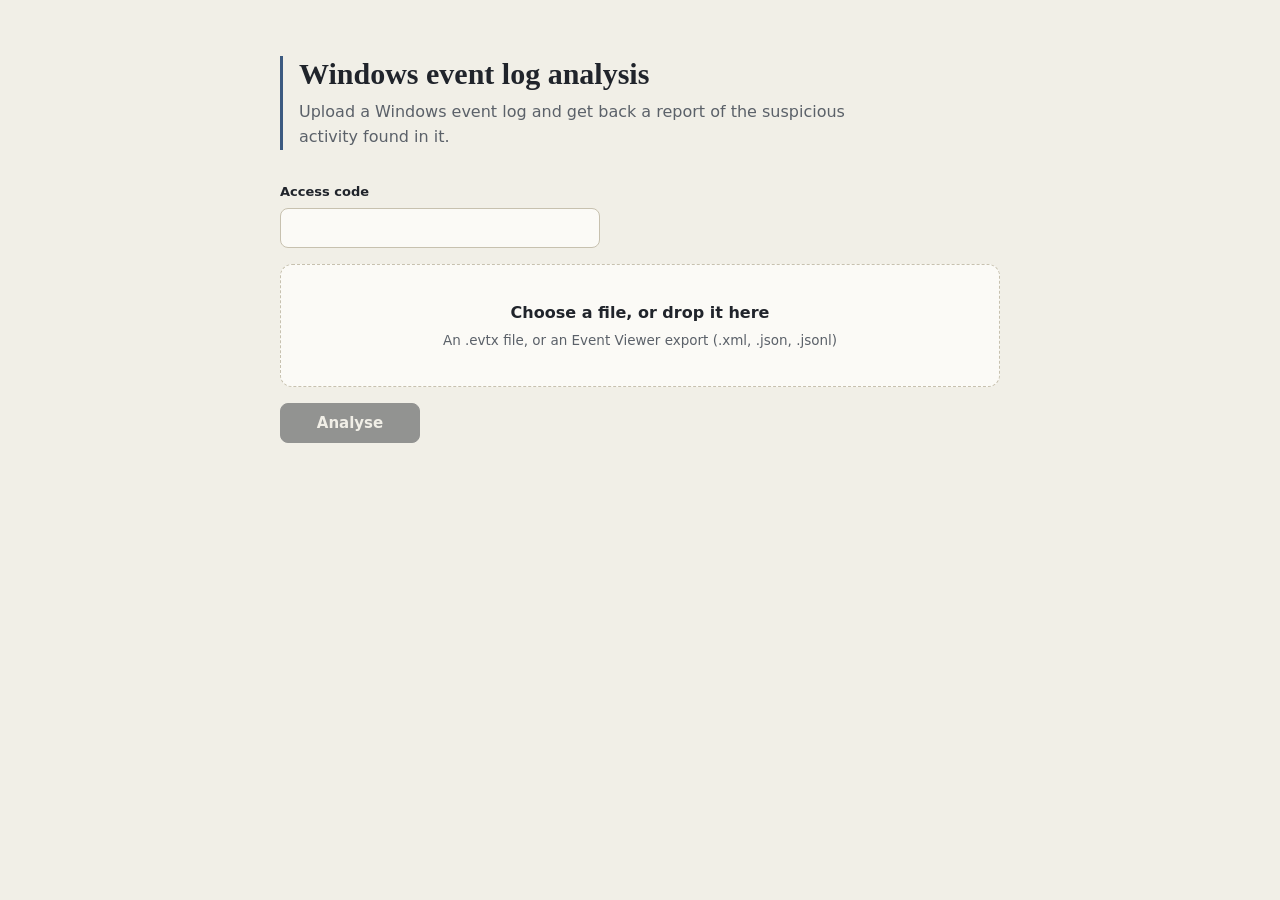
==== aws/lambda/upload_api/web/index.html @ 56ba42b3 "Add the upload -> analyse -> report flow for evtxkit on AWS s3_wrapper.py has two modes. With INPUT_" ====
<!doctype html>
<html lang="en">
<head>
<meta charset="utf-8">
<meta name="viewport" content="width=device-width, initial-scale=1">
<meta name="robots" content="noindex">
<title>Windows event log analysis</title>
<link rel="icon" href="data:,">
<link rel="stylesheet" href="app.css">
</head>
<body>
<main>
  <header>
    <h1>Windows event log analysis</h1>
    <p class="lede">Upload a Windows event log and get back a report of the suspicious activity found in it.</p>
  </header>

  <form id="form" novalidate>
    <label class="field" for="code">
      <span>Access code</span>
      <input id="code" type="password" autocomplete="off" spellcheck="false">
    </label>

    <label id="drop" class="drop" for="file">
      <input id="file" type="file" accept=".evtx,.xml,.json,.jsonl,.ndjson,.txt,.log">
      <strong id="dropTitle">Choose a file, or drop it here</strong>
      <span id="dropHint">An .evtx file, or an Event Viewer export (.xml, .json, .jsonl)</span>
    </label>

    <button id="submit" class="btn primary" type="submit" disabled>Analyse</button>
  </form>

  <section id="progress" hidden>
    <ol class="steps">
      <li id="stepUpload">Upload</li>
      <li id="stepStart">Start</li>
      <li id="stepAnalyse">Analyse</li>
    </ol>
    <progress id="bar" max="100" value="0"></progress>
    <p id="status" role="status" aria-live="polite"></p>
  </section>

  <p id="error" class="error" role="alert" hidden></p>

  <section id="result" hidden>
    <h2 id="verdict"></h2>
    <p id="summary" class="soft"></p>
    <div class="actions">
      <button id="download" class="btn primary" type="button">Download the report</button>
      <button id="again" class="btn" type="button">Analyse another file</button>
    </div>
    <pre id="report" tabindex="0"></pre>
  </section>

  <button id="retry" class="btn" type="button" hidden>Try again</button>
</main>
<script src="app.js"></script>
</body>
</html>
---- aws/lambda/upload_api/web/app.css ----
/* The upload page. Colours and type follow the SOC Workbench UI (socworkbench/web). */
:root{
  --paper:#F1EFE7; --raised:#FBFAF6; --sunk:#E9E6DC; --ink:#20242B; --soft:#5B6169; --faint:#8A8F96;
  --rule:#DAD5C7; --rule-strong:#C7C1AF; --focus:#3C5A80; --evtx:#3C5A80;
  --crit:#B3261E; --crit-bg:#F6DEDB; --clean:#2E7D4F; --clean-bg:#DCEFE3;
  --code:#1B2029; --code-ink:#E7E4DA;
  --shadow:0 1px 2px rgba(32,36,43,.06),0 8px 24px -12px rgba(32,36,43,.22);
  --serif:"Fraunces","Iowan Old Style","Palatino Linotype","Book Antiqua",Georgia,serif;
  --sans:"IBM Plex Sans","Segoe UI Variable Text","Segoe UI",system-ui,-apple-system,sans-serif;
  --mono:"IBM Plex Mono","Cascadia Mono","Cascadia Code",Consolas,ui-monospace,monospace;
}
@media (prefers-color-scheme:dark){:root{
  --paper:#15181D; --raised:#1D222A; --sunk:#12151A; --ink:#E9E6DD; --soft:#9BA1AA; --faint:#6E7580;
  --rule:#2B313B; --rule-strong:#3A414D; --focus:#8AABDA; --evtx:#8AABDA;
  --crit:#F2837B; --crit-bg:#3A1F1F; --clean:#6FCF97; --clean-bg:#16301F;
  --code:#0F1216; --code-ink:#E7E4DA;
  --shadow:0 1px 2px rgba(0,0,0,.35),0 12px 32px -14px rgba(0,0,0,.6);
}}
*{box-sizing:border-box}
[hidden]{display:none !important}
body{margin:0;background:var(--paper);color:var(--ink);font:15px/1.55 var(--sans);-webkit-font-smoothing:antialiased}
button,input{font:inherit;color:inherit}
:focus-visible{outline:2px solid var(--focus);outline-offset:2px}
h1,h2{font-family:var(--serif);font-weight:600;margin:0;text-wrap:balance}
.soft{color:var(--soft)}

main{max-width:760px;margin:0 auto;padding:56px 20px 80px}
header{border-left:3px solid var(--evtx);padding-left:16px;margin-bottom:32px}
h1{font-size:30px;line-height:1.2}
.lede{margin:8px 0 0;color:var(--soft);font-size:16px;max-width:56ch}

/* ---------- form ---------- */
form{display:grid;gap:16px}
.field{display:grid;gap:6px;max-width:320px}
.field span{font-weight:600;font-size:13px}
.field input{height:40px;padding:0 12px;border:1px solid var(--rule-strong);border-radius:8px;background:var(--raised);font-family:var(--mono)}
.drop{display:grid;gap:4px;justify-items:center;text-align:center;padding:36px 20px;border:1.5px dashed var(--rule-strong);
  border-radius:12px;background:var(--raised);cursor:pointer;overflow-wrap:anywhere}
.drop:hover,.drop.over{border-color:var(--ink)}
.drop.has-file{border-style:solid}
.drop strong{font-size:16px}
.drop span{color:var(--soft);font-size:13.5px}
/* Still reachable by keyboard; the label around it is what you see. */
.drop input{position:absolute;width:1px;height:1px;opacity:0;pointer-events:none}
.drop:focus-within{outline:2px solid var(--focus);outline-offset:2px}

.btn{display:inline-flex;align-items:center;justify-content:center;height:40px;padding:0 18px;border-radius:8px;
  border:1px solid var(--rule-strong);background:var(--raised);font-weight:600;cursor:pointer}
.btn:hover{background:var(--sunk)}
.btn.primary{background:var(--ink);color:var(--paper);border-color:var(--ink)}
.btn.primary:hover{opacity:.9;background:var(--ink)}
.btn:disabled{opacity:.45;cursor:not-allowed}
form .btn{justify-self:start;min-width:140px}

/* ---------- progress ---------- */
#progress{margin-top:28px;padding:20px;border:1px solid var(--rule);border-radius:12px;background:var(--raised)}
.steps{display:flex;gap:8px;list-style:none;margin:0 0 14px;padding:0;font:600 12px/1 var(--mono);letter-spacing:.06em;text-transform:uppercase}
.steps li{flex:1;padding:8px 0 0;border-top:3px solid var(--rule);color:var(--faint)}
.steps li.now{border-color:var(--ink);color:var(--ink)}
.steps li.done{border-color:var(--clean);color:var(--soft)}
progress{display:block;width:100%;height:8px;accent-color:var(--ink)}
#status{margin:12px 0 0;color:var(--soft)}

.error{margin:24px 0 0;padding:14px 16px;border:1px solid var(--crit);border-radius:10px;background:var(--crit-bg);color:var(--crit);
  font-weight:500;overflow-wrap:anywhere}
#retry{margin-top:16px}

/* ---------- result ---------- */
#result{margin-top:32px}
h2{font-size:22px;padding:12px 16px;border-radius:10px;background:var(--clean-bg);color:var(--clean)}
h2.findings{background:var(--crit-bg);color:var(--crit)}
#summary{margin:10px 2px 0}
.actions{display:flex;flex-wrap:wrap;gap:10px;margin:18px 0}
pre{margin:0;padding:18px;border-radius:12px;background:var(--code);color:var(--code-ink);font:13px/1.55 var(--mono);
  white-space:pre-wrap;overflow-wrap:anywhere;max-height:70vh;overflow:auto;box-shadow:var(--shadow)}

@media (max-width:520px){main{padding:32px 16px 56px} h1{font-size:24px} .actions .btn{flex:1}}
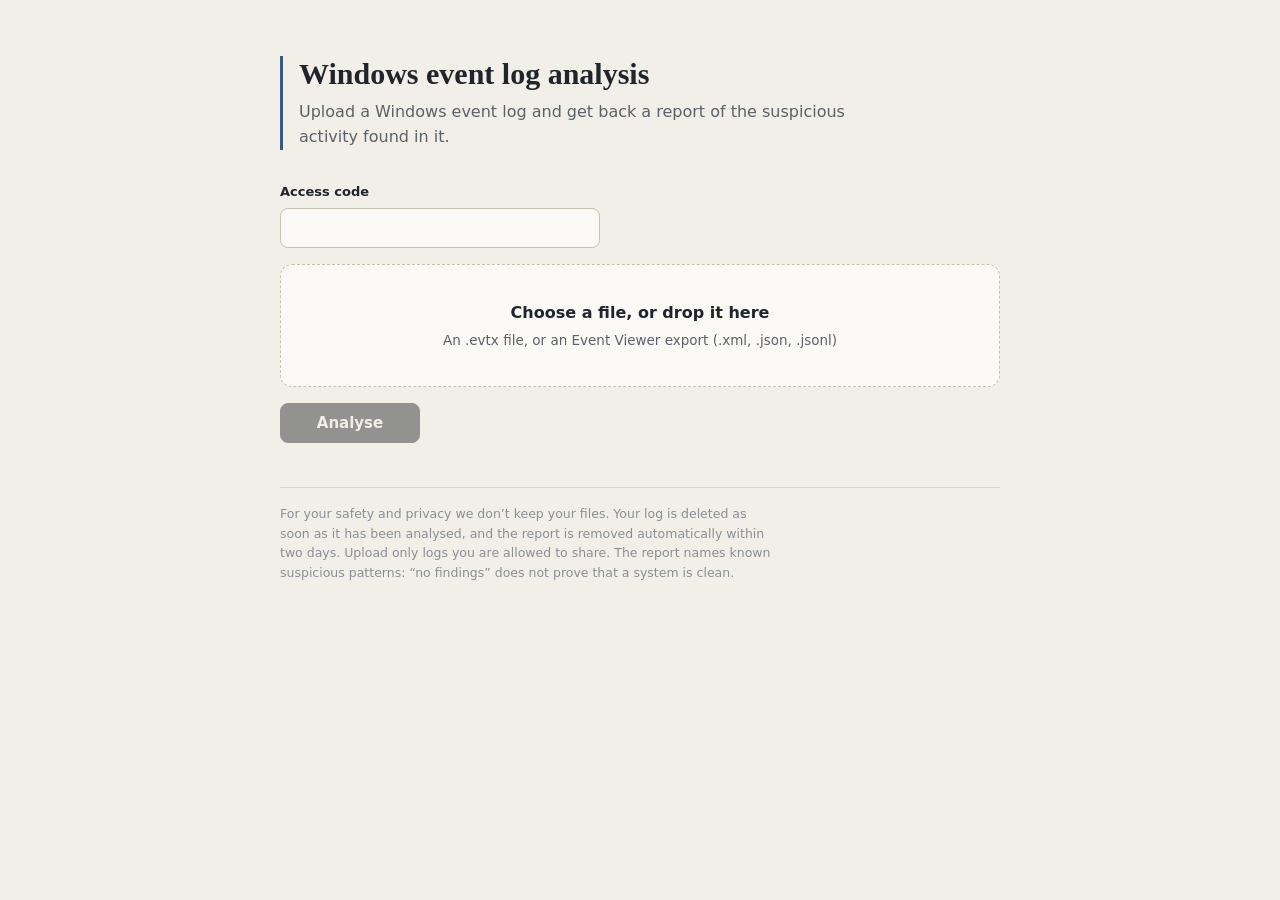
==== commit ce252645: "Do not keep customers' files; expiring codes; narrow CI key policy Privacy: the analysis task now de" ====
--- a/aws/lambda/upload_api/web/index.html
+++ b/aws/lambda/upload_api/web/index.html
@@ -30,6 +30,12 @@
     <button id="submit" class="btn primary" type="submit" disabled>Analyse</button>
   </form>
 
+  <section id="samples" class="samples" hidden>
+    <h3>No log at hand? Try a sample</h3>
+    <p id="sampleNote" class="soft"></p>
+    <ul id="sampleList"></ul>
+  </section>
+
   <section id="progress" hidden>
     <ol class="steps">
       <li id="stepUpload">Upload</li>
@@ -53,6 +59,12 @@
   </section>
 
   <button id="retry" class="btn" type="button" hidden>Try again</button>
+
+  <footer class="fineprint">
+    <p>For your safety and privacy we don&rsquo;t keep your files. Your log is deleted as soon as it has been analysed,
+       and the report is removed automatically within two days. Upload only logs you are allowed to share.
+       The report names known suspicious patterns: &ldquo;no findings&rdquo; does not prove that a system is clean.</p>
+  </footer>
 </main>
 <script src="app.js"></script>
 </body>
--- a/aws/lambda/upload_api/web/app.css
+++ b/aws/lambda/upload_api/web/app.css
@@ -52,6 +52,18 @@
 .btn:disabled{opacity:.45;cursor:not-allowed}
 form .btn{justify-self:start;min-width:140px}
 
+/* ---------- samples ---------- */
+.samples{margin-top:28px}
+h3{font-family:var(--serif);font-size:17px;font-weight:600;margin:0 0 6px}
+.samples ul{list-style:none;margin:12px 0 0;padding:0;display:grid;grid-template-columns:repeat(auto-fill,minmax(230px,1fr));gap:10px}
+.sample{display:grid;gap:3px;width:100%;height:100%;text-align:left;padding:12px 14px;border:1px solid var(--rule);border-radius:10px;
+  background:var(--raised);cursor:pointer;overflow-wrap:anywhere}
+.sample:hover{border-color:var(--ink)}
+.sample:disabled{opacity:.5;cursor:not-allowed}
+.sample strong{font-size:14px}
+.sample span{color:var(--soft);font-size:13px}
+.sample small{color:var(--faint);font:12px/1.4 var(--mono)}
+
 /* ---------- progress ---------- */
 #progress{margin-top:28px;padding:20px;border:1px solid var(--rule);border-radius:12px;background:var(--raised)}
 .steps{display:flex;gap:8px;list-style:none;margin:0 0 14px;padding:0;font:600 12px/1 var(--mono);letter-spacing:.06em;text-transform:uppercase}
@@ -74,4 +86,7 @@
 pre{margin:0;padding:18px;border-radius:12px;background:var(--code);color:var(--code-ink);font:13px/1.55 var(--mono);
   white-space:pre-wrap;overflow-wrap:anywhere;max-height:70vh;overflow:auto;box-shadow:var(--shadow)}
 
+.fineprint{margin-top:44px;padding-top:16px;border-top:1px solid var(--rule);color:var(--faint);font-size:12.5px}
+.fineprint p{margin:0;max-width:62ch}
+
 @media (max-width:520px){main{padding:32px 16px 56px} h1{font-size:24px} .actions .btn{flex:1}}
